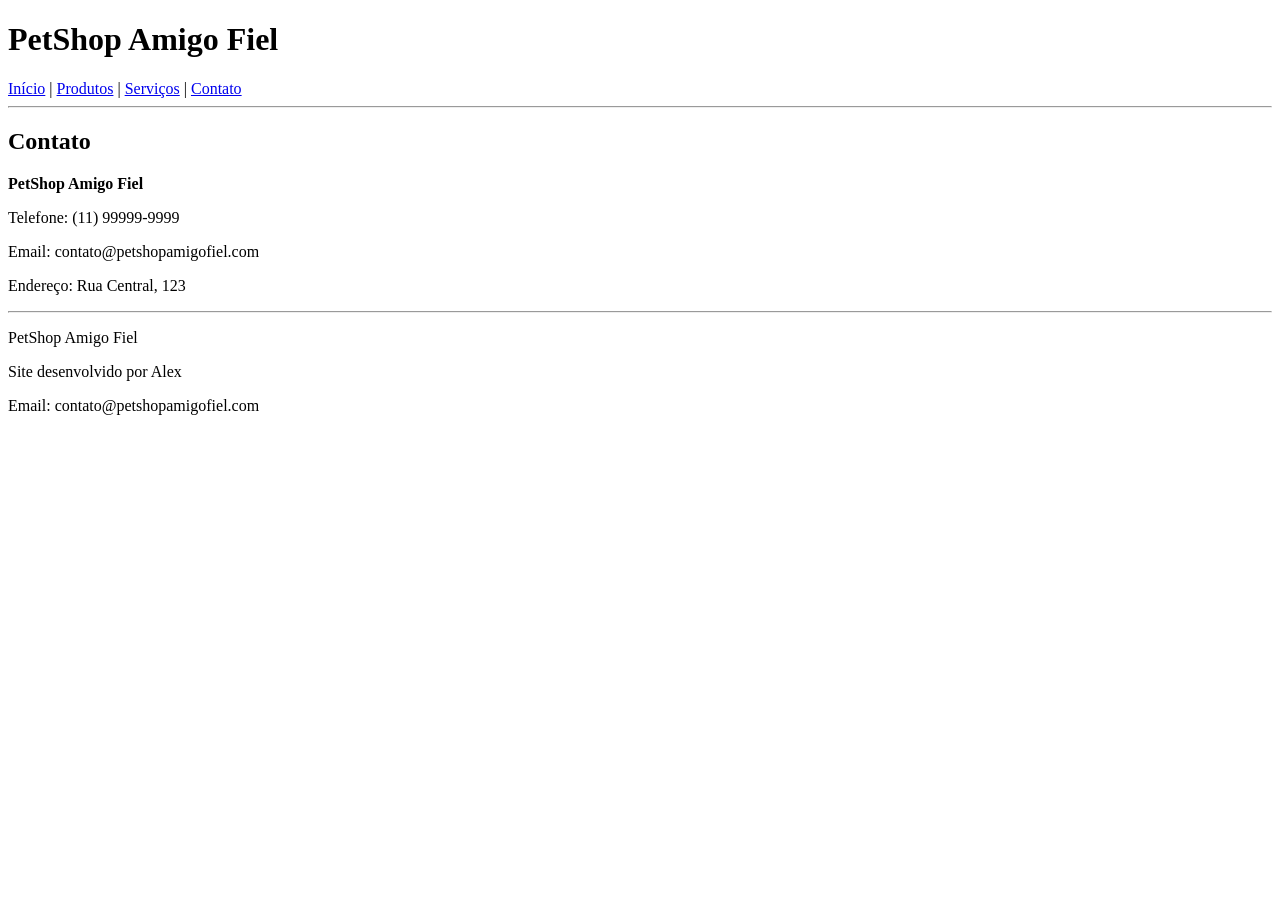
==== contato.html @ ac5885ea "Add files via upload" ====
<!DOCTYPE html>
<html>

<head>
<meta charset="UTF-8">
<title>Contato - PetShop Amigo Fiel</title>
</head>

<body>

<header>

<h1>PetShop Amigo Fiel</h1>

<nav>
<a href="index.html">Início</a> |
<a href="produtos.html">Produtos</a> |
<a href="servicos.html">Serviços</a> |
<a href="contato.html">Contato</a>
</nav>

<hr>

</header>

<main>

<h2>Contato</h2>

<p><b>PetShop Amigo Fiel</b></p>

<p>Telefone: (11) 99999-9999</p>

<p>Email: contato@petshopamigofiel.com</p>

<p>Endereço: Rua Central, 123</p>

</main>

<footer>

<hr>

<p>PetShop Amigo Fiel</p>

<p>Site desenvolvido por Alex</p>

<p>Email: contato@petshopamigofiel.com</p>

</footer>

</body>

</html>
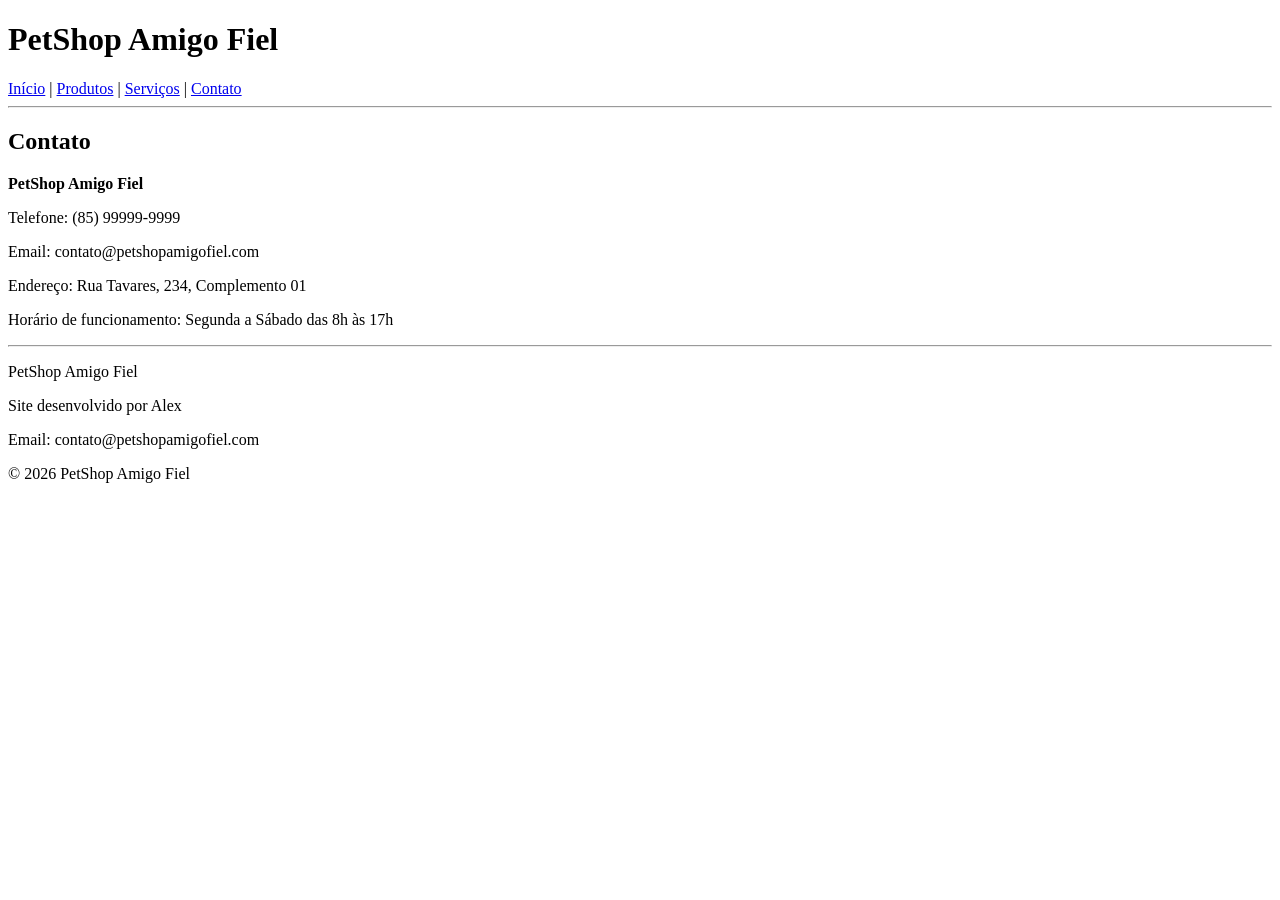
==== commit c82ec7c4: "Add files via upload" ====
--- a/contato.html
+++ b/contato.html
@@ -29,11 +29,13 @@
 
 <p><b>PetShop Amigo Fiel</b></p>
 
-<p>Telefone: (11) 99999-9999</p>
+<p>Telefone: (85) 99999-9999</p>
 
 <p>Email: contato@petshopamigofiel.com</p>
 
-<p>Endereço: Rua Central, 123</p>
+<p>Endereço: Rua Tavares, 234, Complemento 01</p>
+
+<p>Horário de funcionamento: Segunda a Sábado das 8h às 17h</p>
 
 </main>
 
@@ -47,6 +49,8 @@
 
 <p>Email: contato@petshopamigofiel.com</p>
 
+<p>© 2026 PetShop Amigo Fiel</p>
+
 </footer>
 
 </body>
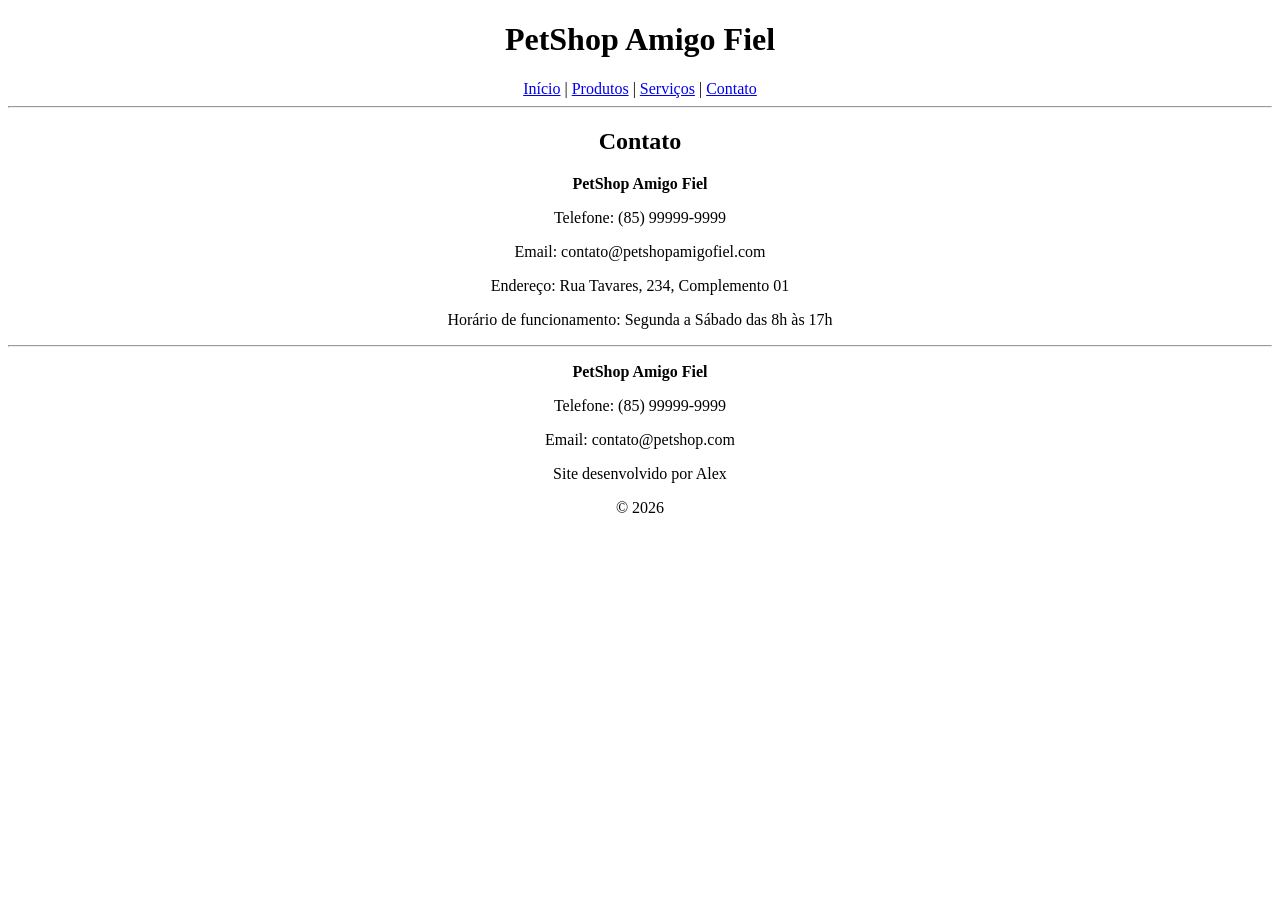
==== commit 52fd011c: "Add files via upload" ====
--- a/contato.html
+++ b/contato.html
@@ -8,8 +8,9 @@
 
 <body>
 
+<center>
+
 <header>
-
 <h1>PetShop Amigo Fiel</h1>
 
 <nav>
@@ -43,15 +44,19 @@
 
 <hr>
 
-<p>PetShop Amigo Fiel</p>
+<p><b>PetShop Amigo Fiel</b></p>
+
+<p>Telefone: (85) 99999-9999</p>
+
+<p>Email: contato@petshop.com</p>
 
 <p>Site desenvolvido por Alex</p>
 
-<p>Email: contato@petshopamigofiel.com</p>
-
-<p>© 2026 PetShop Amigo Fiel</p>
+<p>© 2026</p>
 
 </footer>
+
+</center>
 
 </body>
 
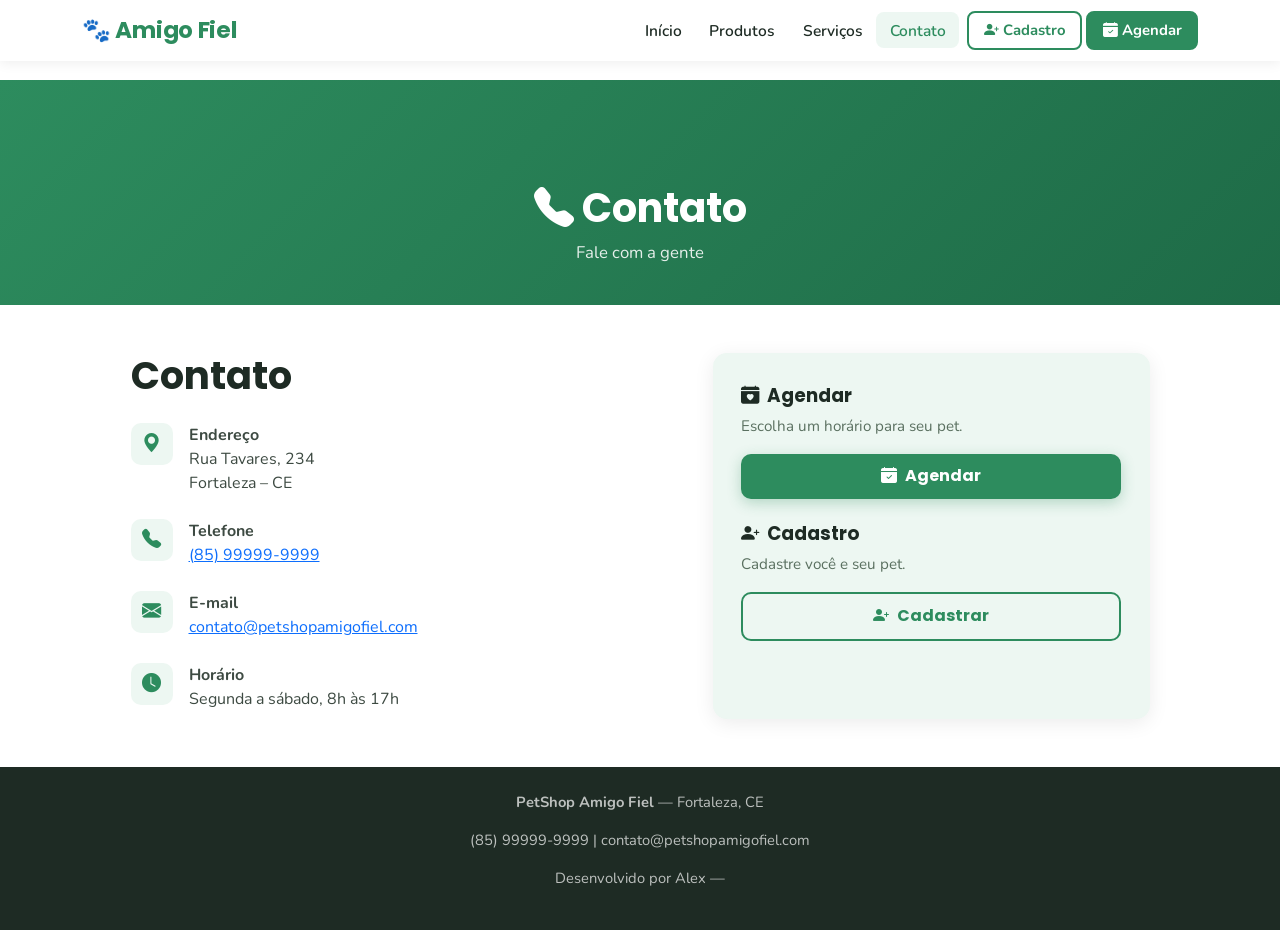
==== commit ac295af6: "Add files via upload" ====
--- a/contato.html
+++ b/contato.html
@@ -1,63 +1,149 @@
 <!DOCTYPE html>
-<html>
+<html lang="pt-BR">
+<head>
+  <meta charset="UTF-8">
+  <meta name="viewport" content="width=device-width, initial-scale=1.0">
+  <title>Contato - PetShop Amigo Fiel</title>
 
-<head>
-<meta charset="UTF-8">
-<title>Contato - PetShop Amigo Fiel</title>
+  <link rel="stylesheet" href="https://cdn.jsdelivr.net/npm/bootstrap@5.3.3/dist/css/bootstrap.min.css">
+  <link rel="stylesheet" href="https://cdn.jsdelivr.net/npm/bootstrap-icons@1.11.3/font/bootstrap-icons.min.css">
+
+  <link href="https://fonts.googleapis.com/css2?family=Nunito:wght@400;600;700&family=Poppins:wght@400;600;700&display=swap" rel="stylesheet">
+
+  <link rel="stylesheet" href="style.css">
 </head>
-
 <body>
 
-<center>
+  <!-- Navbar -->
+  <nav class="navbar navbar-expand-lg navbar-light fixed-top" id="navbar-principal">
+    <div class="container">
 
-<header>
-<h1>PetShop Amigo Fiel</h1>
+      <a class="navbar-brand" href="index.html">
+        🐾 Amigo Fiel
+      </a>
 
-<nav>
-<a href="index.html">Início</a> |
-<a href="produtos.html">Produtos</a> |
-<a href="servicos.html">Serviços</a> |
-<a href="contato.html">Contato</a>
-</nav>
+      <button class="navbar-toggler" type="button" data-bs-toggle="collapse" data-bs-target="#menuNav">
+        <span class="navbar-toggler-icon"></span>
+      </button>
 
-<hr>
+      <div class="collapse navbar-collapse" id="menuNav">
+        <ul class="navbar-nav ms-auto align-items-lg-center">
 
-</header>
+          <li class="nav-item"><a class="nav-link nav-link-custom" href="index.html">Início</a></li>
+          <li class="nav-item"><a class="nav-link nav-link-custom" href="produtos.html">Produtos</a></li>
+          <li class="nav-item"><a class="nav-link nav-link-custom" href="servicos.html">Serviços</a></li>
+          <li class="nav-item"><a class="nav-link nav-link-custom ativo" href="contato.html">Contato</a></li>
 
-<main>
+          <li class="nav-item ms-lg-2">
+            <a class="nav-link btn-destaque" href="cadastro.html">
+              <i class="bi bi-person-plus-fill"></i> Cadastro
+            </a>
+          </li>
 
-<h2>Contato</h2>
+          <li class="nav-item ms-lg-1">
+            <a class="nav-link btn-destaque btn-verde" href="agendamento.html">
+              <i class="bi bi-calendar-check-fill"></i> Agendar
+            </a>
+          </li>
 
-<p><b>PetShop Amigo Fiel</b></p>
+        </ul>
+      </div>
+    </div>
+  </nav>
 
-<p>Telefone: (85) 99999-9999</p>
+  <!-- Cabeçalho -->
+  <div class="cabecalho-pagina" style="margin-top: 80px;">
+    <div class="container text-center">
+      <h1><i class="bi bi-telephone-fill me-2"></i>Contato</h1>
+      <p>Fale com a gente</p>
+    </div>
+  </div>
 
-<p>Email: contato@petshopamigofiel.com</p>
+  <main class="container py-5" id="conteudo">
+    <div class="row g-5 justify-content-center">
 
-<p>Endereço: Rua Tavares, 234, Complemento 01</p>
+      <div class="col-lg-6">
+        <h2 class="titulo-secao mb-4">Contato</h2>
 
-<p>Horário de funcionamento: Segunda a Sábado das 8h às 17h</p>
+        <div class="info-contato-lista">
 
-</main>
+          <div class="info-contato-item d-flex">
+            <div class="info-icone"><i class="bi bi-geo-alt-fill"></i></div>
+            <div>
+              <strong>Endereço</strong>
+              <p class="mb-0">Rua Tavares, 234<br>Fortaleza – CE</p>
+            </div>
+          </div>
 
-<footer>
+          <div class="info-contato-item d-flex">
+            <div class="info-icone"><i class="bi bi-telephone-fill"></i></div>
+            <div>
+              <strong>Telefone</strong>
+              <p class="mb-0">
+                <a href="tel:+5585999999999">(85) 99999-9999</a>
+              </p>
+            </div>
+          </div>
 
-<hr>
+          <div class="info-contato-item d-flex">
+            <div class="info-icone"><i class="bi bi-envelope-fill"></i></div>
+            <div>
+              <strong>E-mail</strong>
+              <p class="mb-0">
+                <a href="mailto:contato@petshopamigofiel.com">
+                  contato@petshopamigofiel.com
+                </a>
+              </p>
+            </div>
+          </div>
 
-<p><b>PetShop Amigo Fiel</b></p>
+          <div class="info-contato-item d-flex">
+            <div class="info-icone"><i class="bi bi-clock-fill"></i></div>
+            <div>
+              <strong>Horário</strong>
+              <p class="mb-0">Segunda a sábado, 8h às 17h</p>
+              <div id="status-contato" class="mt-2"></div>
+            </div>
+          </div>
 
-<p>Telefone: (85) 99999-9999</p>
+        </div>
 
-<p>Email: contato@petshop.com</p>
+      </div>
 
-<p>Site desenvolvido por Alex</p>
+      <div class="col-lg-5 d-flex">
+        <div class="card-acao-rapida w-100">
 
-<p>© 2026</p>
+          <h3><i class="bi bi-calendar-heart-fill me-2"></i>Agendar</h3>
+          <p>Escolha um horário para seu pet.</p>
 
-</footer>
+          <a href="agendamento.html" class="btn-principal w-100 text-center mb-3">
+            <i class="bi bi-calendar-check-fill me-2"></i>Agendar
+          </a>
 
-</center>
+          <h3 class="mt-4"><i class="bi bi-person-plus-fill me-2"></i>Cadastro</h3>
+          <p>Cadastre você e seu pet.</p>
+
+          <a href="cadastro.html" class="btn-secundario w-100 text-center">
+            <i class="bi bi-person-plus-fill me-2"></i>Cadastrar
+          </a>
+
+        </div>
+      </div>
+
+    </div>
+  </main>
+
+  <!-- Footer -->
+  <footer class="rodape py-4">
+    <div class="container text-center">
+      <p><strong>PetShop Amigo Fiel</strong> — Fortaleza, CE</p>
+      <p>(85) 99999-9999 | contato@petshopamigofiel.com</p>
+      <p>Desenvolvido por Alex — <span id="ano-atual"></span></p>
+    </div>
+  </footer>
+
+  <script src="https://cdn.jsdelivr.net/npm/bootstrap@5.3.3/dist/js/bootstrap.bundle.min.js"></script>
+  <script src="script.js"></script>
 
 </body>
-
 </html>
--- a/style.css
+++ b/style.css
@@ -0,0 +1,730 @@
+/* ====================================================
+   PetShop Amigo Fiel — style.css
+   Fase 2: CSS + Bootstrap + Acessibilidade
+   Autor: Alex Barroso Bezerra Lima
+   ==================================================== */
+
+/* ------ VARIÁVEIS DE COR E FONTE ------ */
+:root {
+  --verde:        #2d8c5e;     /* verde principal — identidade do petshop */
+  --verde-claro:  #3aab72;
+  --verde-fundo:  #edf7f2;
+  --laranja:      #e07b39;     /* acento quente */
+  --laranja-claro:#fdf0e6;
+  --escuro:       #1e2b24;
+  --texto:        #3d4a42;
+  --cinza-fundo:  #f4f7f5;
+  --branco:       #ffffff;
+  --raio:         14px;
+  --sombra:       0 4px 20px rgba(0,0,0,0.08);
+  --fonte-titulo: 'Poppins', sans-serif;
+  --fonte-corpo:  'Nunito', sans-serif;
+}
+
+/* ------ BASE ------ */
+*, *::before, *::after { box-sizing: border-box; }
+
+html { scroll-behavior: smooth; }
+
+body {
+  font-family: var(--fonte-corpo);
+  color: var(--texto);
+  background: var(--branco);
+  margin: 0;
+}
+
+/* Foco visível — acessibilidade para teclado */
+:focus-visible {
+  outline: 3px solid var(--verde);
+  outline-offset: 3px;
+  border-radius: 4px;
+}
+
+/* ------ NAVBAR ------ */
+#navbar-principal {
+  background: rgba(255, 255, 255, 0.97);
+  backdrop-filter: blur(6px);
+  box-shadow: 0 2px 12px rgba(0,0,0,0.07);
+  transition: box-shadow 0.3s;
+}
+
+.navbar-brand {
+  font-family: var(--fonte-titulo);
+  font-size: 1.45rem;
+  font-weight: 700;
+  color: var(--verde) !important;
+  letter-spacing: -0.3px;
+}
+.brand-icone { font-size: 1.3rem; }
+
+.nav-link-custom {
+  font-weight: 600;
+  color: var(--escuro) !important;
+  border-radius: 8px;
+  padding: 0.4rem 0.85rem !important;
+  transition: color 0.2s, background 0.2s;
+  font-size: 0.97rem;
+}
+.nav-link-custom:hover,
+.nav-link-custom.ativo {
+  color: var(--verde) !important;
+  background: var(--verde-fundo);
+}
+
+/* Botões do menu */
+.btn-destaque {
+  font-weight: 700;
+  border: 2px solid var(--verde);
+  color: var(--verde) !important;
+  border-radius: 8px;
+  padding: 0.38rem 0.9rem !important;
+  font-size: 0.93rem;
+  transition: background 0.2s, color 0.2s;
+}
+.btn-destaque:hover,
+.btn-destaque.ativo {
+  background: var(--verde);
+  color: var(--branco) !important;
+}
+.btn-verde {
+  background: var(--verde) !important;
+  color: var(--branco) !important;
+  border-color: var(--verde) !important;
+}
+.btn-verde:hover { opacity: 0.88; }
+
+/* ------ HERO ------ */
+.secao-hero {
+  background: linear-gradient(150deg, var(--verde-fundo) 0%, #d6eee4 60%, #fffaf6 100%);
+  min-height: 100vh;
+  display: flex;
+  align-items: center;
+  padding-top: 76px;
+  overflow: hidden;
+  position: relative;
+}
+
+.texto-hero { padding: 3rem 0; }
+
+/* Relógio hero */
+.relogio-hero {
+  font-family: var(--fonte-titulo);
+  font-size: 0.95rem;
+  font-weight: 600;
+  color: var(--verde);
+  margin-bottom: 1rem;
+  min-height: 1.4rem;
+}
+
+.titulo-hero {
+  font-family: var(--fonte-titulo);
+  font-size: clamp(2.4rem, 5.5vw, 4rem);
+  font-weight: 700;
+  color: var(--escuro);
+  line-height: 1.12;
+  margin-bottom: 1rem;
+}
+.destaque-verde { color: var(--verde); }
+
+.subtitulo-hero {
+  font-size: 1.12rem;
+  color: #5a7060;
+  line-height: 1.6;
+  margin-bottom: 1.5rem;
+  max-width: 480px;
+}
+
+/* Badge de funcionamento */
+.funcionamento-badge {
+  display: inline-block;
+  font-family: var(--fonte-titulo);
+  font-weight: 600;
+  font-size: 0.9rem;
+  padding: 0.3rem 0.9rem;
+  border-radius: 50px;
+  background: #edf7f2;
+  color: var(--verde);
+}
+
+/* Imagem hero */
+.imagem-hero-wrap {
+  position: relative;
+}
+.imagem-hero-wrap::before {
+  content: '';
+  position: absolute;
+  width: 90%;
+  height: 90%;
+  background: var(--verde);
+  opacity: 0.07;
+  border-radius: 60% 40% 50% 50% / 50% 60% 40% 50%;
+  top: 16px;
+  left: 16px;
+  z-index: 0;
+}
+.imagem-hero {
+  position: relative;
+  z-index: 1;
+  border-radius: 60% 40% 50% 50% / 50% 60% 40% 50%;
+  box-shadow: 0 12px 40px rgba(45,140,94,0.18);
+  max-width: 420px;
+  width: 100%;
+  object-fit: cover;
+  /* Pequena animação suave de flutuação */
+  animation: flutuar 4s ease-in-out infinite alternate;
+}
+@keyframes flutuar {
+  from { transform: translateY(0px); }
+  to   { transform: translateY(-10px); }
+}
+
+/* ------ FAIXA PROMO ------ */
+.faixa-promo {
+  background: #2d8c5e;
+  color: #fff;
+  font-family: var(--fonte-titulo);
+  font-weight: 600;
+  font-size: 0.92rem;
+  letter-spacing: 0.2px;
+}
+
+/* ------ BOTÕES PRINCIPAIS ------ */
+.btn-principal {
+  display: inline-block;
+  background: var(--verde);
+  color: var(--branco);
+  font-family: var(--fonte-titulo);
+  font-weight: 700;
+  font-size: 1rem;
+  border: none;
+  border-radius: 10px;
+  padding: 0.65rem 1.8rem;
+  text-decoration: none;
+  cursor: pointer;
+  box-shadow: 0 4px 14px rgba(45,140,94,0.3);
+  transition: transform 0.2s, box-shadow 0.2s, opacity 0.2s;
+}
+.btn-principal:hover {
+  transform: translateY(-2px);
+  box-shadow: 0 6px 20px rgba(45,140,94,0.38);
+  color: var(--branco);
+  opacity: 0.93;
+}
+.btn-tosa {
+  background: var(--laranja);
+  box-shadow: 0 4px 14px rgba(224,123,57,0.28);
+}
+.btn-tosa:hover { box-shadow: 0 6px 20px rgba(224,123,57,0.38); }
+
+.btn-secundario {
+  display: inline-block;
+  background: transparent;
+  color: var(--verde);
+  font-family: var(--fonte-titulo);
+  font-weight: 700;
+  font-size: 1rem;
+  border: 2px solid var(--verde);
+  border-radius: 10px;
+  padding: 0.65rem 1.8rem;
+  text-decoration: none;
+  cursor: pointer;
+  transition: background 0.2s, color 0.2s, transform 0.2s;
+}
+.btn-secundario:hover {
+  background: var(--verde);
+  color: var(--branco);
+  transform: translateY(-2px);
+}
+
+/* ------ SEÇÕES ------ */
+.secao { background: var(--branco); }
+.secao-cinza { background: var(--cinza-fundo); }
+
+.etiqueta-secao {
+  display: inline-block;
+  background: var(--verde-fundo);
+  color: var(--verde);
+  font-family: var(--fonte-titulo);
+  font-weight: 700;
+  font-size: 0.82rem;
+  border-radius: 50px;
+  padding: 0.2rem 0.9rem;
+  text-transform: uppercase;
+  letter-spacing: 0.5px;
+  margin-bottom: 0.4rem;
+}
+
+.titulo-secao {
+  font-family: var(--fonte-titulo);
+  font-size: clamp(1.7rem, 3.5vw, 2.4rem);
+  font-weight: 700;
+  color: var(--escuro);
+  line-height: 1.2;
+}
+
+/* ------ CARDS DE SERVIÇO (index) ------ */
+.card-servico {
+  background: var(--branco);
+  border-radius: var(--raio);
+  padding: 2.2rem 1.8rem;
+  box-shadow: var(--sombra);
+  height: 100%;
+  display: flex;
+  flex-direction: column;
+  border-top: 5px solid var(--verde);
+  transition: transform 0.25s, box-shadow 0.25s;
+}
+.card-servico:hover {
+  transform: translateY(-5px);
+  box-shadow: 0 8px 28px rgba(45,140,94,0.14);
+}
+.card-servico--tosa { border-top-color: var(--laranja); }
+.card-servico--tosa .lista-servico i { color: var(--laranja); }
+
+.card-servico-icone { font-size: 2.8rem; margin-bottom: 0.8rem; }
+
+.card-servico h3 {
+  font-family: var(--fonte-titulo);
+  font-size: 1.4rem;
+  font-weight: 700;
+  color: var(--escuro);
+  margin-bottom: 0.5rem;
+}
+
+.preco {
+  font-family: var(--fonte-titulo);
+  font-size: 1.2rem;
+  font-weight: 700;
+  color: var(--verde);
+  margin-bottom: 0.8rem;
+}
+
+.lista-servico {
+  list-style: none;
+  padding: 0;
+  margin: 0 0 1.5rem;
+  flex: 1;
+}
+.lista-servico li {
+  display: flex;
+  align-items: center;
+  gap: 0.5rem;
+  margin-bottom: 0.4rem;
+  font-size: 0.95rem;
+}
+.lista-servico i { color: var(--verde); }
+
+.btn-card {
+  align-self: flex-start;
+}
+
+/* ------ CARROSSEL ------ */
+.carrossel-img {
+  height: 460px;
+  object-fit: cover;
+  object-position: center;
+}
+@media (max-width: 768px) { .carrossel-img { height: 240px; } }
+
+.legenda-carrossel {
+  background: rgba(0,0,0,0.42);
+  border-radius: 10px;
+  padding: 0.7rem 1.2rem;
+  backdrop-filter: blur(4px);
+}
+.legenda-carrossel h5 {
+  font-family: var(--fonte-titulo);
+  font-weight: 700;
+  margin-bottom: 0.2rem;
+}
+
+/* ------ SOBRE (index) ------ */
+.sobre-img-bloco { position: relative; }
+
+.numero-card {
+  background: var(--verde-fundo);
+  border-radius: 12px;
+  padding: 1rem 0.5rem;
+  display: flex;
+  flex-direction: column;
+  align-items: center;
+}
+.numero-num {
+  font-family: var(--fonte-titulo);
+  font-size: 1.7rem;
+  font-weight: 700;
+  color: var(--verde);
+  line-height: 1;
+}
+.numero-label { font-size: 0.82rem; color: #6b7c74; }
+
+/* ------ CARDS DE PRODUTO (produtos.html) ------ */
+.titulo-categoria {
+  font-family: var(--fonte-titulo);
+  font-size: 1.4rem;
+  font-weight: 700;
+  color: var(--escuro);
+  border-bottom: 3px solid var(--verde-fundo);
+  padding-bottom: 0.5rem;
+}
+
+.card-produto {
+  background: var(--branco);
+  border-radius: var(--raio);
+  box-shadow: var(--sombra);
+  overflow: hidden;
+  height: 100%;
+  display: flex;
+  flex-direction: column;
+  transition: transform 0.25s, box-shadow 0.25s;
+}
+.card-produto:hover {
+  transform: translateY(-4px);
+  box-shadow: 0 8px 24px rgba(0,0,0,0.12);
+}
+.card-produto-img {
+  width: 100%;
+  height: 190px;
+  object-fit: cover;
+}
+.card-produto-corpo {
+  padding: 1.2rem 1.4rem;
+  flex: 1;
+  display: flex;
+  flex-direction: column;
+}
+.card-produto-titulo {
+  font-family: var(--fonte-titulo);
+  font-size: 1.05rem;
+  font-weight: 700;
+  color: var(--escuro);
+  margin-bottom: 0.4rem;
+}
+.preco-produto {
+  font-family: var(--fonte-titulo);
+  font-weight: 700;
+  font-size: 1.15rem;
+  color: var(--verde);
+  margin-top: auto;
+  margin-bottom: 0;
+}
+
+/* ------ SERVIÇOS DETALHE (servicos.html) ------ */
+.card-servico-detalhe {
+  background: var(--verde-fundo);
+  border-radius: var(--raio);
+  padding: 2rem 1.8rem;
+  height: 100%;
+  border-left: 5px solid var(--verde);
+}
+.card-servico-detalhe--tosa {
+  background: var(--laranja-claro);
+  border-left-color: var(--laranja);
+}
+.card-servico-detalhe-header {
+  display: flex;
+  align-items: center;
+  gap: 1rem;
+  margin-bottom: 1rem;
+}
+.srv-icone-grande { font-size: 2.8rem; }
+.card-servico-detalhe h2 {
+  font-family: var(--fonte-titulo);
+  font-size: 1.6rem;
+  font-weight: 700;
+  color: var(--escuro);
+  margin-bottom: 0;
+}
+.preco-grande {
+  font-family: var(--fonte-titulo);
+  font-weight: 700;
+  font-size: 1.1rem;
+  color: var(--verde);
+  margin-bottom: 0;
+}
+.card-servico-detalhe--tosa .preco-grande { color: var(--laranja); }
+
+.lista-detalhes {
+  list-style: none;
+  padding: 0;
+  margin: 0.8rem 0 1rem;
+}
+.lista-detalhes li {
+  display: flex;
+  align-items: center;
+  gap: 0.5rem;
+  margin-bottom: 0.4rem;
+}
+.lista-detalhes i { color: var(--verde); font-size: 1.05rem; }
+.card-servico-detalhe--tosa .lista-detalhes i { color: var(--laranja); }
+
+/* Passos de agendamento */
+.passo-card {
+  background: var(--branco);
+  border-radius: var(--raio);
+  padding: 1.8rem 1.4rem;
+  box-shadow: var(--sombra);
+  height: 100%;
+}
+.passo-num {
+  width: 52px;
+  height: 52px;
+  background: var(--verde);
+  color: var(--branco);
+  border-radius: 50%;
+  display: flex;
+  align-items: center;
+  justify-content: center;
+  font-family: var(--fonte-titulo);
+  font-weight: 700;
+  font-size: 1.4rem;
+  margin: 0 auto 1rem;
+}
+.passo-card h4 {
+  font-family: var(--fonte-titulo);
+  font-weight: 700;
+  color: var(--escuro);
+  margin-bottom: 0.4rem;
+}
+
+.divisor { border-color: #d8e8e0; }
+
+/* ------ CONTATO ------ */
+.info-contato-lista { display: flex; flex-direction: column; gap: 1.5rem; }
+.info-contato-item {
+  display: flex;
+  align-items: flex-start;
+  gap: 1rem;
+}
+.info-icone {
+  width: 42px;
+  height: 42px;
+  background: var(--verde-fundo);
+  color: var(--verde);
+  border-radius: 10px;
+  display: flex;
+  align-items: center;
+  justify-content: center;
+  font-size: 1.2rem;
+  flex-shrink: 0;
+}
+
+.card-acao-rapida {
+  background: var(--verde-fundo);
+  border-radius: var(--raio);
+  padding: 2rem 1.8rem;
+  box-shadow: var(--sombra);
+}
+.card-acao-rapida h3 {
+  font-family: var(--fonte-titulo);
+  font-weight: 700;
+  font-size: 1.15rem;
+  color: var(--escuro);
+  margin-bottom: 0.5rem;
+}
+.card-acao-rapida p { font-size: 0.95rem; color: #5a7060; }
+.card-acao-rapida .btn-principal,
+.card-acao-rapida .btn-secundario {
+  display: block;
+  text-align: center;
+}
+
+/* ------ FOOTER ------ */
+.rodape {
+  background: var(--escuro);
+  color: rgba(255,255,255,0.7);
+  font-size: 0.92rem;
+}
+.rodape a { color: #7dd9ab; text-decoration: none; }
+.rodape a:hover { text-decoration: underline; }
+.rodape-copy { font-size: 0.82rem; color: rgba(255,255,255,0.4); }
+
+/* ------ CABEÇALHO DE PÁGINAS INTERNAS ------ */
+.cabecalho-pagina {
+  background: linear-gradient(135deg, var(--verde) 0%, #1e6b47 100%);
+  color: var(--branco);
+  padding: 6.5rem 1rem 2.5rem;
+}
+.cabecalho-verde { background: linear-gradient(135deg, #1e6b47 0%, var(--verde) 100%); }
+.cabecalho-pagina h1 {
+  font-family: var(--fonte-titulo);
+  font-weight: 700;
+  font-size: clamp(1.7rem, 4vw, 2.5rem);
+}
+.cabecalho-pagina p { opacity: 0.88; font-size: 1.05rem; margin-bottom: 0; }
+
+/* ------ FORMULÁRIOS ------ */
+.form-envoltorio {
+  background: var(--branco);
+  border-radius: var(--raio);
+  padding: clamp(1.5rem, 4vw, 2.8rem);
+  box-shadow: var(--sombra);
+  max-width: 860px;
+}
+
+.bloco-form {
+  border: 1.5px solid #daeee4;
+  border-radius: var(--raio);
+  padding: 1.8rem 1.4rem;
+  background: #fafcfb;
+}
+
+.titulo-bloco-form {
+  font-family: var(--fonte-titulo);
+  font-weight: 700;
+  font-size: 1.1rem;
+  color: var(--verde);
+  margin-bottom: 1.2rem;
+  padding: 0;
+  border: none;
+  width: 100%;
+}
+
+.form-control, .form-select {
+  border: 1.5px solid #c8ddd4;
+  border-radius: 8px;
+  font-family: var(--fonte-corpo);
+  font-size: 0.96rem;
+  transition: border-color 0.2s, box-shadow 0.2s;
+}
+.form-control:focus, .form-select:focus {
+  border-color: var(--verde);
+  box-shadow: 0 0 0 3px rgba(45,140,94,0.15);
+}
+.form-label {
+  font-weight: 700;
+  color: var(--escuro);
+  font-size: 0.94rem;
+  margin-bottom: 0.3rem;
+}
+
+/* Asterisco de obrigatório */
+.campo-obrigatorio { color: #c0392b; }
+
+/* ------ BARRA DE RELÓGIO (agendamento) ------ */
+.barra-relogio {
+  background: var(--verde-fundo);
+  border-radius: 10px;
+  padding: 0.65rem 1.2rem;
+  font-family: var(--fonte-titulo);
+  font-weight: 600;
+  font-size: 1rem;
+  color: var(--escuro);
+  display: flex;
+  align-items: center;
+  flex-wrap: wrap;
+  gap: 0.4rem;
+}
+
+/* ------ CARDS DE SELEÇÃO (agendamento) ------ */
+/* Card de serviço selecionável */
+.card-selecao {
+  display: flex;
+  flex-direction: column;
+  align-items: center;
+  justify-content: center;
+  gap: 0.35rem;
+  text-align: center;
+  border: 2px solid #c8ddd4;
+  border-radius: var(--raio);
+  padding: 1.4rem 1rem;
+  cursor: pointer;
+  background: var(--branco);
+  transition: border-color 0.2s, background 0.2s, transform 0.2s;
+  height: 100%;
+  min-height: 130px;
+}
+.card-selecao:hover {
+  border-color: var(--verde);
+  background: var(--verde-fundo);
+  transform: translateY(-2px);
+}
+.card-selecao.selecionado {
+  border-color: var(--verde);
+  background: var(--verde-fundo);
+  box-shadow: 0 0 0 3px rgba(45,140,94,0.15);
+}
+.card-sel-icone { font-size: 2.2rem; }
+.card-selecao strong {
+  font-family: var(--fonte-titulo);
+  font-size: 1rem;
+  color: var(--escuro);
+}
+.card-selecao small { color: #6b7c74; font-size: 0.82rem; }
+.preco-card {
+  font-family: var(--fonte-titulo);
+  font-weight: 700;
+  color: var(--verde);
+  font-size: 0.9rem;
+}
+
+/* Card de método */
+.card-metodo {
+  display: flex;
+  align-items: center;
+  gap: 1rem;
+  border: 2px solid #c8ddd4;
+  border-radius: var(--raio);
+  padding: 1.1rem 1.3rem;
+  cursor: pointer;
+  background: var(--branco);
+  transition: border-color 0.2s, background 0.2s, transform 0.2s;
+  height: 100%;
+}
+.card-metodo:hover {
+  border-color: var(--verde);
+  background: var(--verde-fundo);
+  transform: translateY(-2px);
+}
+.card-metodo.selecionado {
+  border-color: var(--verde);
+  background: var(--verde-fundo);
+  box-shadow: 0 0 0 3px rgba(45,140,94,0.15);
+}
+.met-icone {
+  font-size: 1.9rem;
+  color: var(--verde);
+  min-width: 42px;
+  text-align: center;
+}
+.card-metodo strong {
+  font-family: var(--fonte-titulo);
+  font-size: 1rem;
+  color: var(--escuro);
+}
+
+/* Inputs de radio dentro de cards (ocultos visualmente) */
+.card-selecao input[type="radio"],
+.card-metodo input[type="radio"] {
+  position: absolute;
+  opacity: 0;
+  width: 0;
+  height: 0;
+}
+
+/* ------ ALERTA DE SUCESSO ------ */
+.alerta-sucesso {
+  background: #d4edda;
+  color: #1a5c30;
+  border: 1.5px solid #b2dfca;
+  border-radius: 10px;
+  padding: 1.2rem 1.5rem;
+  font-weight: 600;
+  font-size: 1rem;
+}
+.alerta-sucesso a { color: var(--verde); font-weight: 700; }
+
+/* ------ ACESSIBILIDADE EXTRA ------ */
+/* Tamanho mínimo clicável para checkboxes e radios */
+.form-check-input { width: 1.15em; height: 1.15em; cursor: pointer; }
+.form-check-label { cursor: pointer; }
+
+/* Contraste alto para labels */
+.form-label { color: #1a2e22; }
+
+/* ------ RESPONSIVIDADE ------ */
+@media (max-width: 576px) {
+  .bloco-form { padding: 1.2rem 1rem; }
+  .form-envoltorio { padding: 1.3rem 1rem; }
+  .card-selecao, .card-metodo { min-height: auto; }
+}
